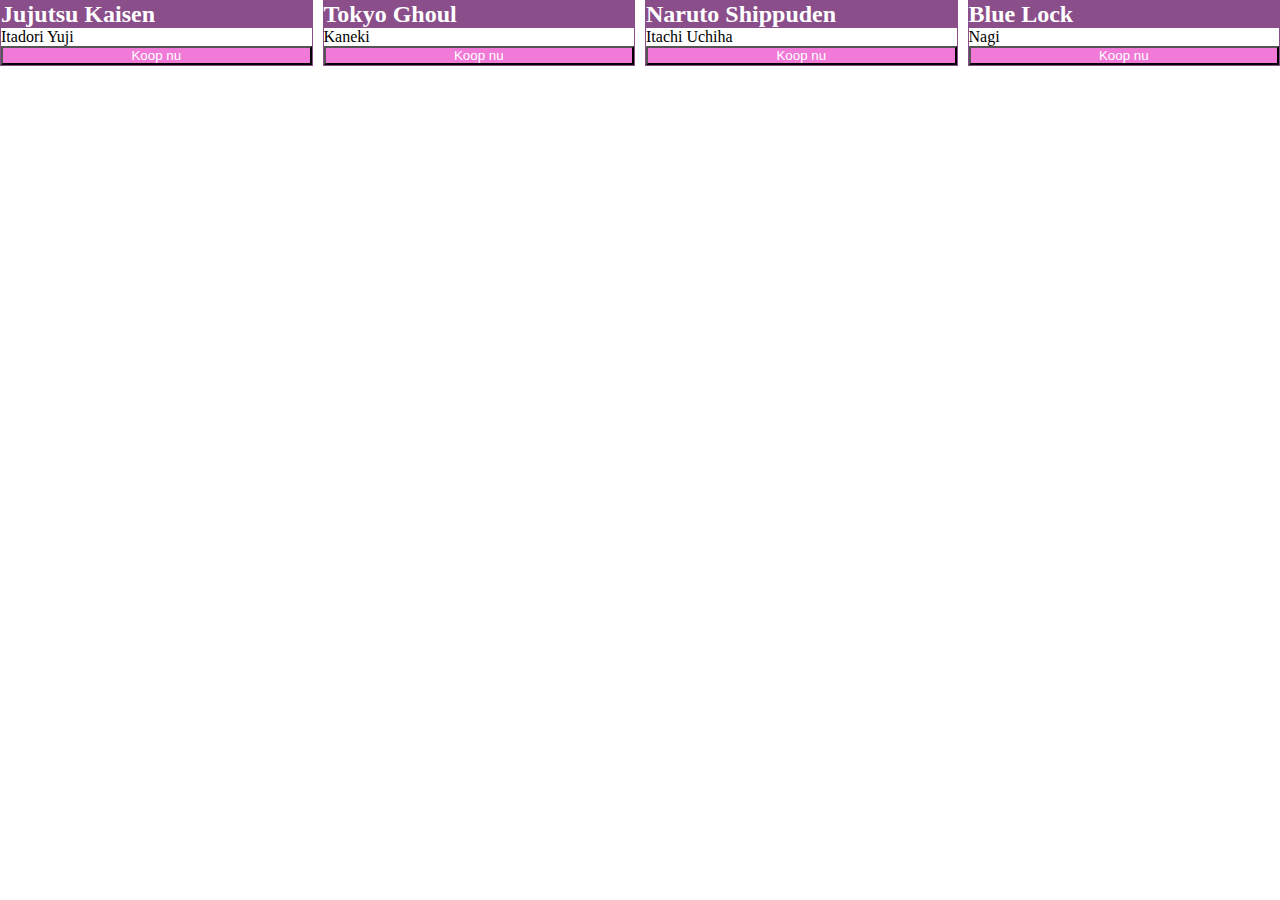
==== index.html @ 3a89b2da "HTML/JS Les 1" ====
<!DOCTYPE html>
<html lang="en">
<head>
    <meta charset="UTF-8">
    <meta name="viewport" content="width=device-width, initial-scale=1.0">
    <title>Document</title>
    <link rel="stylesheet" href="css/style.css">
    
</head>
<body>
<div class="cards-container">
    <!-- <div class="card">
    <h2>Kaart 1</h2>
    <p>Lorem ipsum</p>
    <button>Koop nu </button>

    </div>
    <div class="card">
         <h2>Kaart 2</h2>
         <p>Lorem ipsum</p>
         <button>Koop nu </button>
    </div>
    <div class="card">
        <h2>Kaart 3</h2>
        <p>Lorem ipsum, dolor sit amet consectetur adipisicing elit. Voluptatum doloremque, quo ut eaque debitis illo nostrum eum recusandae aspernatur hic quasi. Soluta minus quibusdam veritatis cum numquam sit saepe dolorum.</p>
        <button>Koop nu </button>
    </div>
    <div class="card">
        <h2>Kaart 4</h2>
        <p>Lorem ipsum</p>
        <button>Koop nu </button>
    </div>
    <div class="card">
        <h2>Kaart 5</h2>
        <p>Lorem ipsum</p>
        <button>Koop nu </button>
        
    </div>
    <div class="card">
        <h2>Kaart 6</h2>
        <p>Lorem ipsum</p>
        <button>Koop nu </button>
    </div>
    <div class="card">
        <h2>Kaart 7</h2>
        <p>Lorem ipsum</p>
        <button>Koop nu </button>
    </div>
    <div class="card">
        <h2>Kaart 8</h2>
        <p>Lorem ipsum</p>
        <button>Koop nu </button>
    </div>
    <div class="card">
        <h2>Kaart 9</h2>
        <p>Lorem ipsum</p>
        <button>Koop nu </button>
    </div> -->
</div>
    

<script src="js/main.js"></script>
</body>
</html>
---- css/style.css ----
:root{
    --main-color: rgb(138, 78, 138);
    --secondary-color: rgb(241, 121, 215);
}

*{
    margin: 0;
    padding: 0;
}

h2{
    background: var(--main-color);
    color: white;
    

}

button{
background-color: var(--secondary-color);
   color: white;
   margin-top: auto;
}

.card{
   border: 1px solid var(--main-color);
   display: flex;
   flex-direction: column;
  
}

.cards-container{
    display: grid;
    grid-template-columns: repeat(auto-fill, minmax(300px, 1fr));
    gap: 10px;
    
}
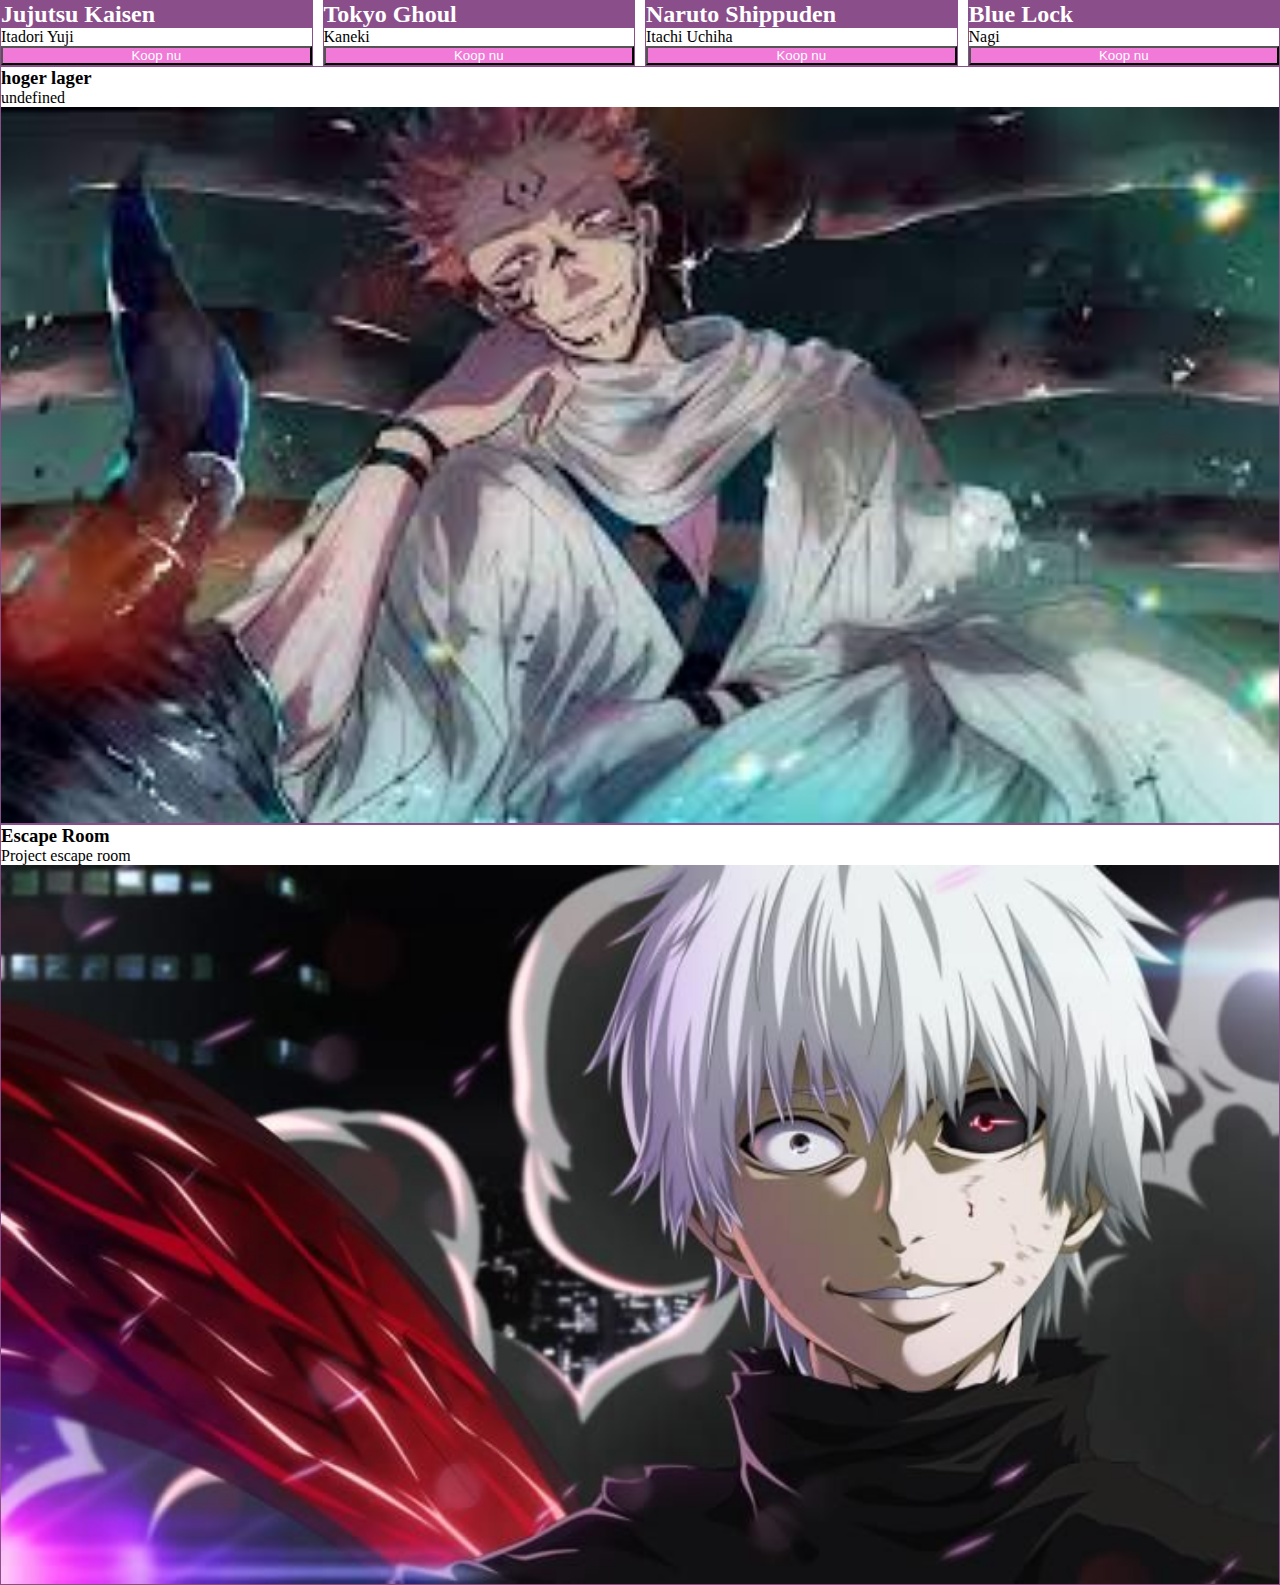
==== commit 1746f07a: "html les 1 aangepast" ====
--- a/index.html
+++ b/index.html
@@ -9,53 +9,11 @@
 </head>
 <body>
 <div class="cards-container">
-    <!-- <div class="card">
-    <h2>Kaart 1</h2>
-    <p>Lorem ipsum</p>
-    <button>Koop nu </button>
 
-    </div>
-    <div class="card">
-         <h2>Kaart 2</h2>
-         <p>Lorem ipsum</p>
-         <button>Koop nu </button>
-    </div>
-    <div class="card">
-        <h2>Kaart 3</h2>
-        <p>Lorem ipsum, dolor sit amet consectetur adipisicing elit. Voluptatum doloremque, quo ut eaque debitis illo nostrum eum recusandae aspernatur hic quasi. Soluta minus quibusdam veritatis cum numquam sit saepe dolorum.</p>
-        <button>Koop nu </button>
-    </div>
-    <div class="card">
-        <h2>Kaart 4</h2>
-        <p>Lorem ipsum</p>
-        <button>Koop nu </button>
-    </div>
-    <div class="card">
-        <h2>Kaart 5</h2>
-        <p>Lorem ipsum</p>
-        <button>Koop nu </button>
-        
-    </div>
-    <div class="card">
-        <h2>Kaart 6</h2>
-        <p>Lorem ipsum</p>
-        <button>Koop nu </button>
-    </div>
-    <div class="card">
-        <h2>Kaart 7</h2>
-        <p>Lorem ipsum</p>
-        <button>Koop nu </button>
-    </div>
-    <div class="card">
-        <h2>Kaart 8</h2>
-        <p>Lorem ipsum</p>
-        <button>Koop nu </button>
-    </div>
-    <div class="card">
-        <h2>Kaart 9</h2>
-        <p>Lorem ipsum</p>
-        <button>Koop nu </button>
-    </div> -->
+</div>
+
+<div class="projects-container">
+    
 </div>
     
 
